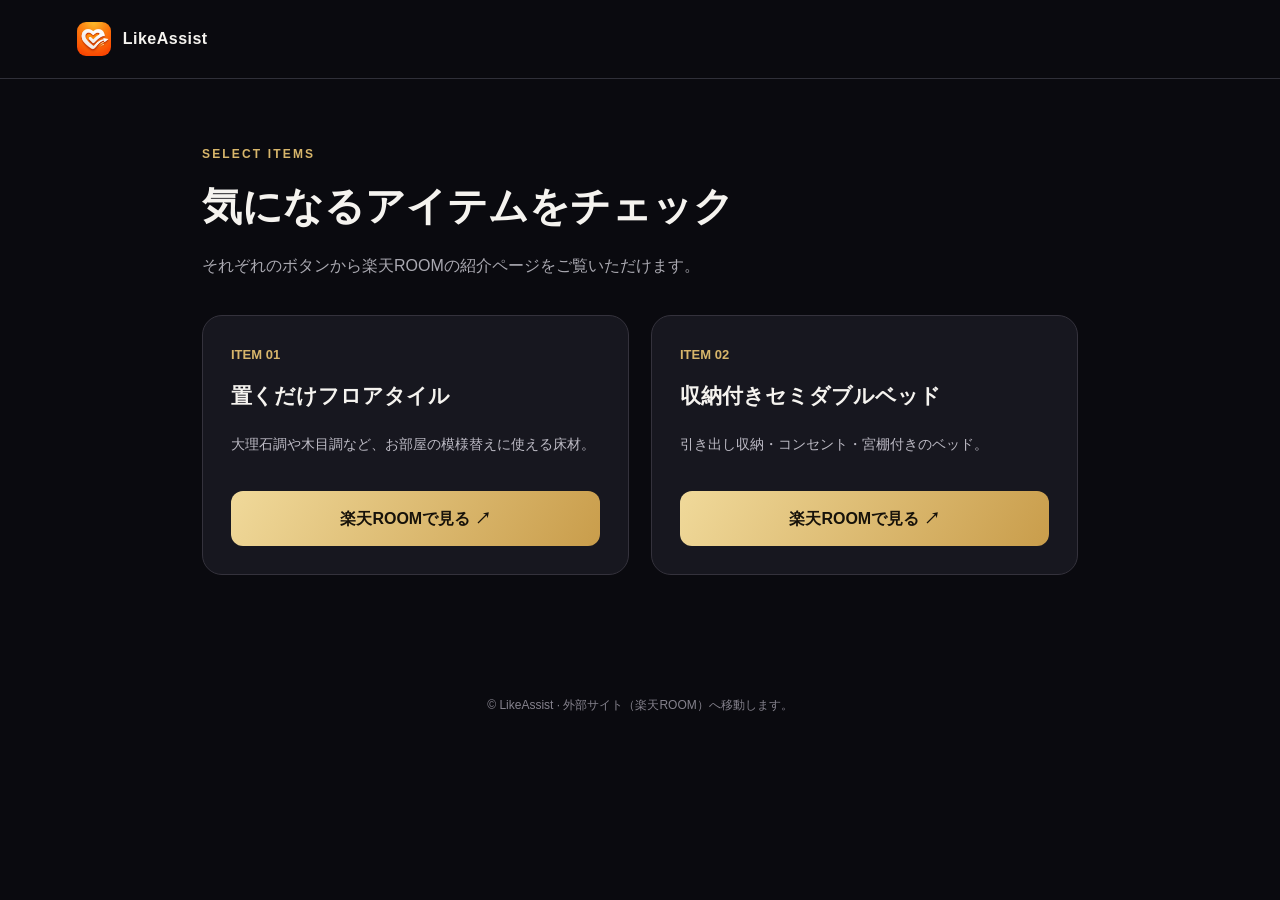
==== select-items-7f29/index.html @ 20ec1071 "Add unlisted Rakuten ROOM links page" ====
<!doctype html>
<html lang="ja"><head><meta charset="utf-8"><meta name="viewport" content="width=device-width,initial-scale=1"><meta name="robots" content="noindex,nofollow"><meta name="theme-color" content="#0a0a0f"><title>セレクトアイテム | LikeAssist</title><link rel="icon" href="/assets/app-icon.png"><style>
*{box-sizing:border-box}body{margin:0;background:#0a0a0f;color:#f5f3ef;font-family:-apple-system,BlinkMacSystemFont,"Hiragino Kaku Gothic ProN","Noto Sans JP",sans-serif;line-height:1.7}header{padding:22px 6%;border-bottom:1px solid #303039;display:flex;align-items:center;gap:12px;font-weight:750;letter-spacing:.03em}header img{width:34px;height:34px;border-radius:9px}main{max-width:920px;margin:0 auto;padding:65px 22px 90px}.eyebrow{color:#d8b66b;font-size:12px;letter-spacing:.18em;font-weight:700}h1{font-size:clamp(27px,5vw,40px);margin:8px 0 12px}p.lead{color:#aaa9b1;margin:0 0 35px}.items{display:grid;grid-template-columns:repeat(2,minmax(0,1fr));gap:22px}.item{background:#17171f;border:1px solid #34323c;border-radius:20px;padding:28px;display:flex;flex-direction:column}.number{color:#d8b66b;font-size:13px;font-weight:700}.item h2{font-size:21px;line-height:1.5;margin:14px 0 8px}.item p{color:#bcbac4;font-size:14px;flex:1}.btn{display:block;text-align:center;text-decoration:none;color:#17120a;background:linear-gradient(120deg,#f0d99a,#c99d4b);border-radius:12px;padding:14px;font-weight:750;margin-top:20px}.btn:focus-visible{outline:3px solid white;outline-offset:3px}footer{text-align:center;color:#85828d;font-size:12px;padding:30px}@media(max-width:620px){main{padding-top:45px}.items{grid-template-columns:1fr}.item{padding:24px}}
</style></head><body><header><img src="/assets/app-icon.png" alt=""><span>LikeAssist</span></header><main><div class="eyebrow">SELECT ITEMS</div><h1>気になるアイテムをチェック</h1><p class="lead">それぞれのボタンから楽天ROOMの紹介ページをご覧いただけます。</p><div class="items"><article class="item"><span class="number">ITEM 01</span><h2>置くだけフロアタイル</h2><p>大理石調や木目調など、お部屋の模様替えに使える床材。</p><a class="btn" href="https://room.rakuten.co.jp/room_0b67650c36/1700398025898384" target="_blank" rel="noopener noreferrer">楽天ROOMで見る ↗</a></article><article class="item"><span class="number">ITEM 02</span><h2>収納付きセミダブルベッド</h2><p>引き出し収納・コンセント・宮棚付きのベッド。</p><a class="btn" href="https://room.rakuten.co.jp/room_0b67650c36/1700398364641330" target="_blank" rel="noopener noreferrer">楽天ROOMで見る ↗</a></article></div></main><footer>© LikeAssist · 外部サイト（楽天ROOM）へ移動します。</footer></body></html>
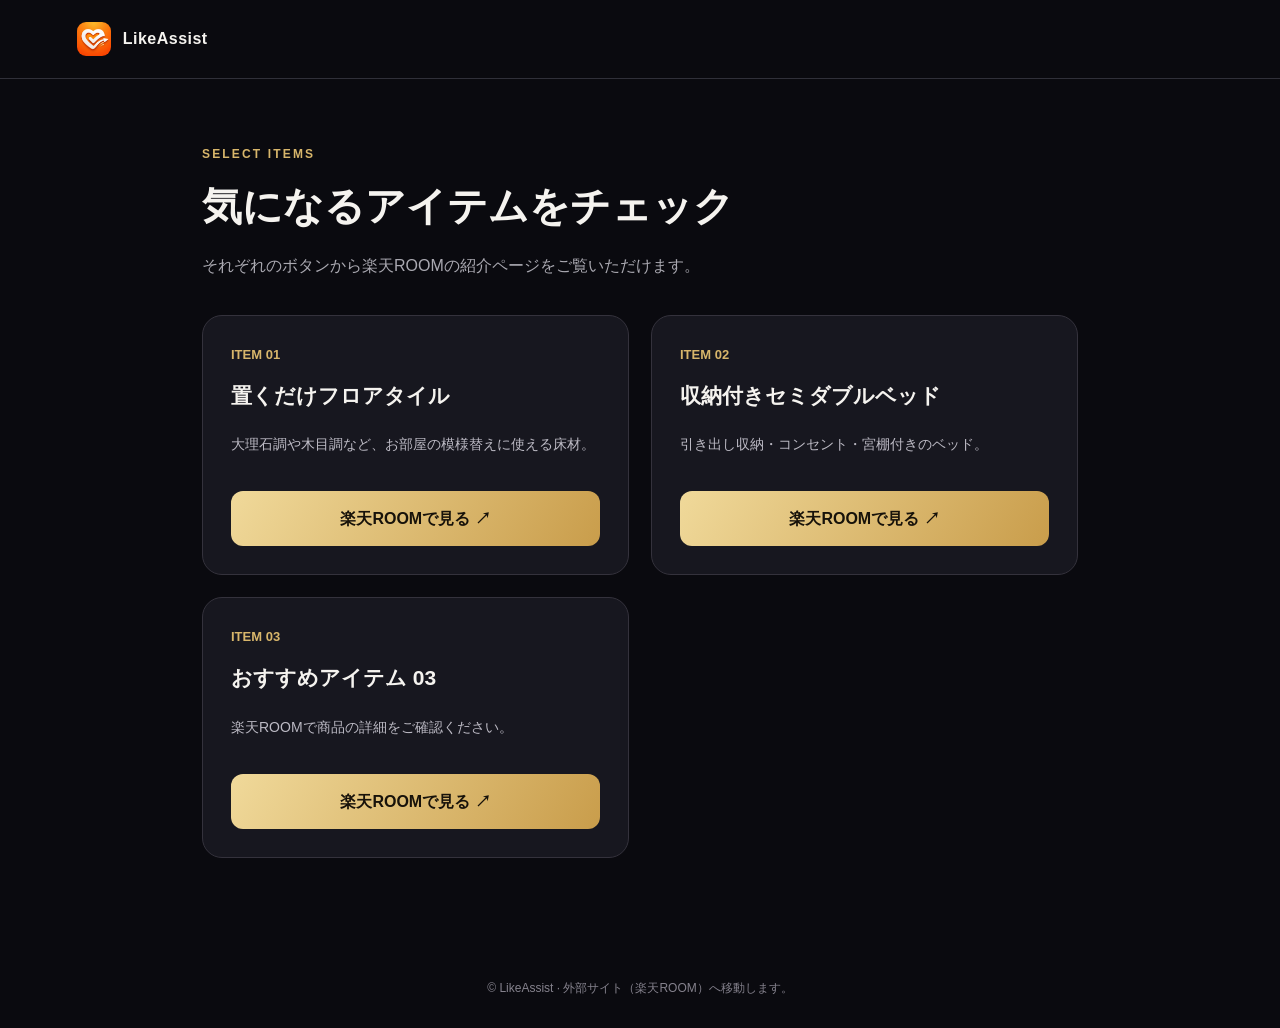
==== commit 9505d518: "Add third Rakuten ROOM item to unlisted page" ====
--- a/select-items-7f29/index.html
+++ b/select-items-7f29/index.html
@@ -1,4 +1,4 @@
 <!doctype html>
 <html lang="ja"><head><meta charset="utf-8"><meta name="viewport" content="width=device-width,initial-scale=1"><meta name="robots" content="noindex,nofollow"><meta name="theme-color" content="#0a0a0f"><title>セレクトアイテム | LikeAssist</title><link rel="icon" href="/assets/app-icon.png"><style>
 *{box-sizing:border-box}body{margin:0;background:#0a0a0f;color:#f5f3ef;font-family:-apple-system,BlinkMacSystemFont,"Hiragino Kaku Gothic ProN","Noto Sans JP",sans-serif;line-height:1.7}header{padding:22px 6%;border-bottom:1px solid #303039;display:flex;align-items:center;gap:12px;font-weight:750;letter-spacing:.03em}header img{width:34px;height:34px;border-radius:9px}main{max-width:920px;margin:0 auto;padding:65px 22px 90px}.eyebrow{color:#d8b66b;font-size:12px;letter-spacing:.18em;font-weight:700}h1{font-size:clamp(27px,5vw,40px);margin:8px 0 12px}p.lead{color:#aaa9b1;margin:0 0 35px}.items{display:grid;grid-template-columns:repeat(2,minmax(0,1fr));gap:22px}.item{background:#17171f;border:1px solid #34323c;border-radius:20px;padding:28px;display:flex;flex-direction:column}.number{color:#d8b66b;font-size:13px;font-weight:700}.item h2{font-size:21px;line-height:1.5;margin:14px 0 8px}.item p{color:#bcbac4;font-size:14px;flex:1}.btn{display:block;text-align:center;text-decoration:none;color:#17120a;background:linear-gradient(120deg,#f0d99a,#c99d4b);border-radius:12px;padding:14px;font-weight:750;margin-top:20px}.btn:focus-visible{outline:3px solid white;outline-offset:3px}footer{text-align:center;color:#85828d;font-size:12px;padding:30px}@media(max-width:620px){main{padding-top:45px}.items{grid-template-columns:1fr}.item{padding:24px}}
-</style></head><body><header><img src="/assets/app-icon.png" alt=""><span>LikeAssist</span></header><main><div class="eyebrow">SELECT ITEMS</div><h1>気になるアイテムをチェック</h1><p class="lead">それぞれのボタンから楽天ROOMの紹介ページをご覧いただけます。</p><div class="items"><article class="item"><span class="number">ITEM 01</span><h2>置くだけフロアタイル</h2><p>大理石調や木目調など、お部屋の模様替えに使える床材。</p><a class="btn" href="https://room.rakuten.co.jp/room_0b67650c36/1700398025898384" target="_blank" rel="noopener noreferrer">楽天ROOMで見る ↗</a></article><article class="item"><span class="number">ITEM 02</span><h2>収納付きセミダブルベッド</h2><p>引き出し収納・コンセント・宮棚付きのベッド。</p><a class="btn" href="https://room.rakuten.co.jp/room_0b67650c36/1700398364641330" target="_blank" rel="noopener noreferrer">楽天ROOMで見る ↗</a></article></div></main><footer>© LikeAssist · 外部サイト（楽天ROOM）へ移動します。</footer></body></html>+</style></head><body><header><img src="/assets/app-icon.png" alt=""><span>LikeAssist</span></header><main><div class="eyebrow">SELECT ITEMS</div><h1>気になるアイテムをチェック</h1><p class="lead">それぞれのボタンから楽天ROOMの紹介ページをご覧いただけます。</p><div class="items"><article class="item"><span class="number">ITEM 01</span><h2>置くだけフロアタイル</h2><p>大理石調や木目調など、お部屋の模様替えに使える床材。</p><a class="btn" href="https://room.rakuten.co.jp/room_0b67650c36/1700398025898384" target="_blank" rel="noopener noreferrer">楽天ROOMで見る ↗</a></article><article class="item"><span class="number">ITEM 02</span><h2>収納付きセミダブルベッド</h2><p>引き出し収納・コンセント・宮棚付きのベッド。</p><a class="btn" href="https://room.rakuten.co.jp/room_0b67650c36/1700398364641330" target="_blank" rel="noopener noreferrer">楽天ROOMで見る ↗</a></article><article class="item"><span class="number">ITEM 03</span><h2>おすすめアイテム 03</h2><p>楽天ROOMで商品の詳細をご確認ください。</p><a class="btn" href="https://room.rakuten.co.jp/room_0b67650c36/1700398905835296" target="_blank" rel="noopener noreferrer">楽天ROOMで見る ↗</a></article></div></main><footer>© LikeAssist · 外部サイト（楽天ROOM）へ移動します。</footer></body></html>
